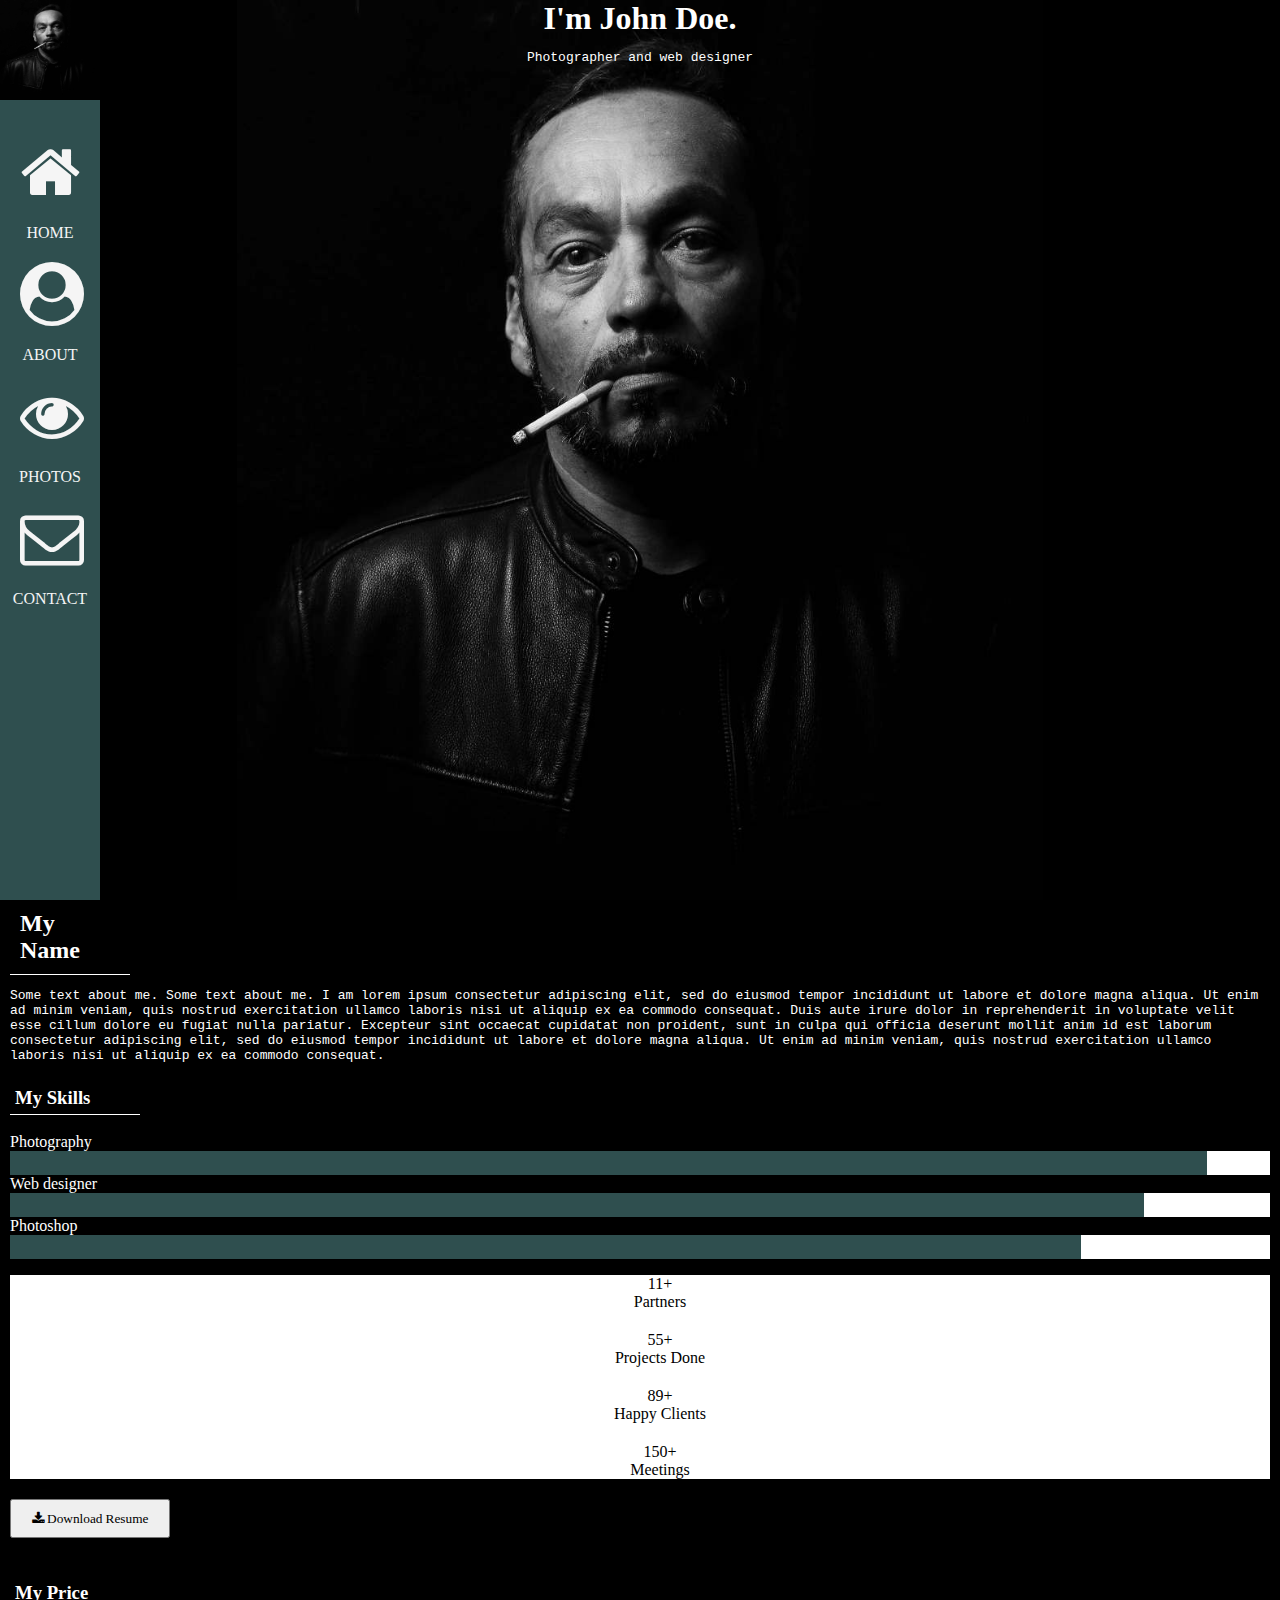
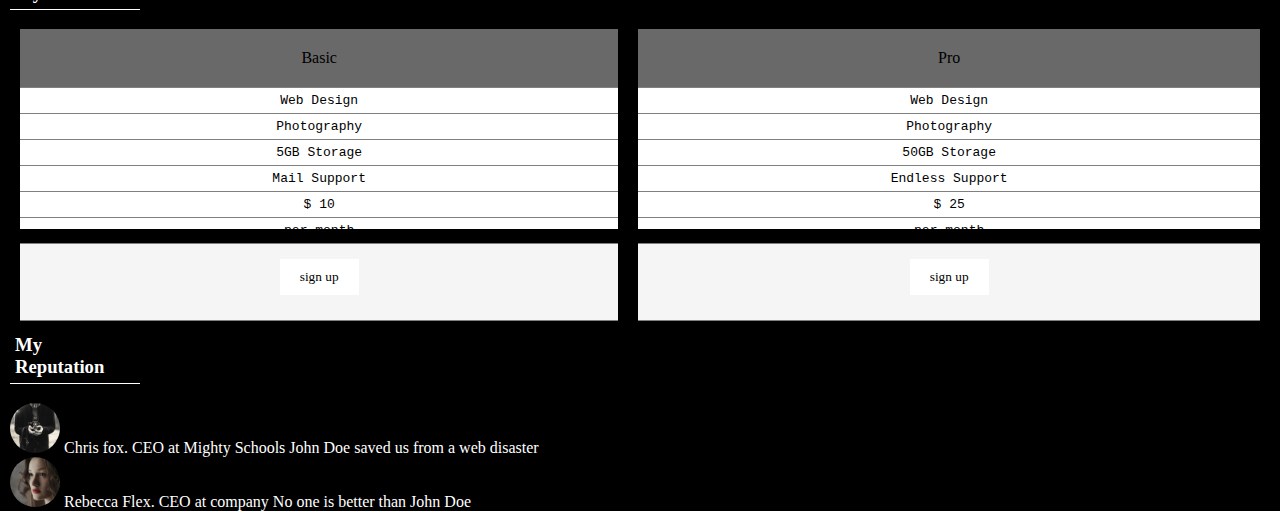
==== about.html @ cb49db46 "initial commit" ====
<!DOCTYPE html>
<html lang="en">

<head>
    <meta charset="UTF-8">
    <meta http-equiv="X-UA-Compatible" content="IE=edge">
    <meta name="viewport" content="width=device-width, initial-scale=1.0">
    <title>photos</title>
    <link rel="stylesheet" href="css/main.css">
    <link rel="stylesheet" href="https://cdnjs.cloudflare.com/ajax/libs/font-awesome/4.7.0/css/font-awesome.css">
</head>

<body>
    <div class="container">
        <div class="nav-link">
            <img src="images/man_smoke.jpg" alt="man-smoking">
            <nav>
                <ul>
                    <li>
                        <a href="home.html">
                            <i class="fa fa-home fa-4x"></i>
                            HOME
                        </a>
                    </li>
                    <li>
                        <a href="about.html">
                            <i class="fa fa-user-circle fa-4x"></i>
                            ABOUT
                        </a>
                    </li>
                    <li>
                        <a href="photos.html">
                            <i class="fa fa-eye fa-4x"></i>
                            PHOTOS
                        </a>
                    </li>
                    <li>
                        <a href="contact.html">
                            <i class="fa fa-envelope-o fa-4x"></i>
                            CONTACT
                        </a>
                    </li>
                </ul>
            </nav>
            </div>
        <div class="nav-ctn">
            <nav class="nav">
                <ul>
                    <li>
                        <a href="home.html">HOME</a>
                    </li>
                    <li>
                        <a href="about.html">ABOUT</a>
                    </li>
                    <li>
                        <a href="photos.html">PHOTOS</a>
                    </li>
                    <li>
                        <a href="contact.html">CONTACT</a>
                    </li>
                </ul>
            </nav>
        </div>
        <h1 class="big-screen-text">
            I'm John Doe.
        </h1>
        <h1 class="small-screen-text">
            John Doe.
        </h1>
        <p>
            Photographer and web designer
        </p>
    </div>
    <main>
        <h2>
            My Name
        </h2>
        <p>
            Some text about me. Some text about me. I am lorem ipsum consectetur adipiscing elit, sed do eiusmod tempor
            incididunt ut labore et dolore magna aliqua. Ut enim ad minim veniam, quis nostrud exercitation ullamco
            laboris nisi ut aliquip ex ea commodo consequat. Duis aute irure dolor in reprehenderit in voluptate velit
            esse cillum dolore eu fugiat nulla pariatur. Excepteur sint occaecat cupidatat non proident, sunt in culpa
            qui officia deserunt mollit anim id est laborum consectetur adipiscing elit, sed do eiusmod tempor
            incididunt ut labore et dolore magna aliqua. Ut enim ad minim veniam, quis nostrud exercitation ullamco
            laboris nisi ut aliquip ex ea commodo consequat.
        </p>
        <h3>
            My Skills
        </h3>
        <div>
            Photography
            <div class="photography-bar">
                <div class="photography-gage"></div>
            </div>
        </div>
        <div>
            Web designer
            <div class="web-design-bar">
                <div class="web-design-gage"></div>
            </div>
        </div>
        <div>
            Photoshop
            <div class="photoshop-bar">
                <div class="photoshop-gage"></div>
            </div>
        </div>
        <div class="scoreboard">
            <ul>
                <li></li>11+ <li class="bottom-text">Partners</li>
                <li>55+
                <li class="bottom-text">Projects Done</li>
                <li>89+
                <li class="bottom-text">Happy Clients</li>
                <li>150+
                <li class="bottom-text">Meetings</li>
            </ul>
        </div>
        <button>
            <i class="fa fa-download"><a href="#"> Download Resume</a></i>
        </button>
        <div>
            <h3>
                My Price
            </h3>
         <div class="price-ctn">
            <div class="my-price">
                <ul>
                    <li class="upper-list"> Basic</li>
                    <li> Web Design</li>
                    <li> Photography</li>
                    <li> 5GB Storage</li>
                    <li> Mail Support</li>
                    <li> $ 10
                    <li> per month</li>
                    <li class="lower-list"><button>
                            <a href="#"> sign up</a>
                        </button></li>
                </ul>
            </div>
            <div class="my-price">
                <ul>
                    <li class="upper-list"> Pro</li>
                    <li> Web Design</li>
                    <li> Photography</li>
                    <li> 50GB Storage</li>
                    <li> Endless Support</li>
                    <li> $ 25
                    <li> per month</li>
                    <li class="lower-list"><button>
                            <a href="#"> sign up</a>
                        </button></li>
                </ul>
            </div>
         </div>
        </div>
        
        <div>
            <h3>
                My Reputation
            </h3>
            <div class="feedbacks">
                <img src="images/bandmember.jpg" alt="avatar"> Chris fox. CEO at Mighty Schools
                John Doe saved us from a web disaster
            </div>
            <div class="feedbacks">
                <img src="images/avatar_g2.jpg" alt="avatar">
                Rebecca Flex. CEO at company 
                No one is better than John Doe
            </div>
        </div>
    </main>

</body>

</html>
---- css/main.css ----
body {
    margin: 0px;
    padding: 0px;
}
.nav-link {
    background-color: darkslategray;
    width: 100px;
    height: 100%;
    position: absolute;
    top: 0;
}
.nav-link li:hover {
    background-color: black;
}
.nav-link ul {
    list-style-type: none;
    padding-left: 0px;
}
.nav-link img {
    height: 100px;
    width: 100px;
}
.nav-link a {
    text-decoration: none;
    color: whitesmoke;
}
.nav-link i {
    display: block;
    padding: 20px;
}
.nav-ctn {
    position: fixed;
    top: 0;
    left: 10%;
}
main {
    background-color: black;
    color: white;
    padding: 0px 10px;
}
main h2 {
    margin: 0px;
    font-family: Lucida Sans;
}
main p {
    font-family: monospace;
}
main h3 {
    font-family: Verdana;
}
.container {
    background-image: url(../images/man_smoke.jpg);
    background-color: black;
    background-position: center;
    background-size: contain;
    background-repeat: no-repeat;
    height: 100vh;
}
.container {
    color: white;
    text-align: center;
}
.container h1 {
    font-family: Verdana;
    margin: 0px;
}
.container p {
    font-family: monospace;
}
.nav ul {
    display: flex;
    justify-content: center;
    margin: 0px;
    list-style-type: none;
}
.nav a {
    font-family: monospace;
    text-decoration: none;
    margin-right: 20px;
    color: white;
}
.nav a:hover {
    background-color: white;
    color: black;
    transition: 0,4s;
}

.photography-bar {
    background-color: white;
}
.photography-gage {
    height: 24px;
    width: 95%;
    background-color:darkslategrey;
}
.web-design-bar {
    background-color: white;
}
.web-design-gage {
    height: 24px;
    width: 90%;
    background-color: darkslategrey;
}
.photoshop-bar {
    background-color: white;
}
.photoshop-gage {
    height: 24px;
    width: 85%;
    background-color:darkslategrey;
}
.scoreboard {
    background-color: white;
    color: black;
    text-align: center;
}
.scoreboard ul {
    list-style-type: none;
}
.bottom-text {
    margin-bottom: 20px;
}
button {
    padding: 10px 20px;
    margin-bottom: 20px;
}
button a {
    text-decoration: none;
    color: black;
}
.price-ctn {
    margin-bottom: 50px;
}
.my-price {
    background-color: white;
    color: black;
    text-align: center;
}
.my-price ul {
    list-style-type: none;
    padding: 0px;
}
.my-price li {
    font-family: monospace;
    border-bottom: 1px solid grey;
    padding: 5px 0px;
}
.upper-list {
    font-family: Times !important;
    background-color: dimgrey;
    padding: 20px 0px !important; 
}
.lower-list {
    background-color: whitesmoke;
    padding: 0px;
}
.lower-list button {
    font-family: Times !important;
    background-color: white;
    border: none;
    margin-top: 10px;
}
.feedbacks img {
    height: 50px;
    border-radius: 50%;
}
.span-ctn i {
    margin-right: 10px;
    margin: 10px;
}
.form-ctn h4 {
    margin-bottom: 10px;
}
form input {
    display: block;
    margin-bottom: 10px;
    width: 100%;
    height: 30px;
}
form button {
    height: 30px;
    padding: 0px;
    border: none;
    margin-bottom: 50px;
}
@media screen and ( max-width: 759px){
    .nav-link {
        display: none;
    }
    .big-screen-text {
        display: none;
    }
    .main-img-ctn img {
        width: 100%;
        height: auto;
    }
    .main-img-ctn {
        margin: 10px 0px;
    }
    h2 { 
        border-bottom: 1px solid white;
        padding: 5px;
        width: 120px;
    }
    h3 { 
        border-bottom: 1px solid white;
        padding: 5px;
        width: 120px;
    }
    
}
@media screen and (min-width: 760px) and (max-width: 1024px){
    .nav-ctn {
        display: none;
    }
    .small-screen-text {
        display: none;
    }
    .img-container {
        display: grid;
        grid-template-columns: auto auto;
        grid-auto-rows: 250px;
        width: 100%;
    }
    .main-img-ctn {
        width: 98%;
        height: auto;
        overflow: hidden;
        margin: 5px;
    }
    .main-img-ctn img {
        width: 100%;
        height: auto;
    }
    h2 { 
        border-bottom: 1px solid white;
        padding: 5px;
        width: 100px;
    }
    h3 { 
        border-bottom: 1px solid white;
        padding: 5px;
        width: 120px;
    }
}
@media screen and (min-width: 1025px) and (max-width: 2560px){
    .nav-ctn{
        display: none;
    }
    .small-screen-text {
        display: none;
    }
    .price-ctn {
        display: grid;
        grid-template-columns: auto auto;
        grid-auto-rows: 200px;
        width: 100%;
        margin-bottom: 100px;
    }
    .price-ctn h3 {
        margin: 0px;
    }
    .my-price {
        margin: 0px 10px;
    }
    .my-price ul {
        margin: 0px;
    }
    .main-img-ctn {
        width: 100%;
        height: auto;
        margin-top: 20px;
    }
    .main-img-ctn img {
        width: 100%;
        height: auto;
    }
    h2 { 
        border-bottom: 1px solid white;
        padding: 10px;
        width: 100px;
    }
    h3 { 
        border-bottom: 1px solid white;
        padding: 5px;
        width: 120px;
    }
    
}
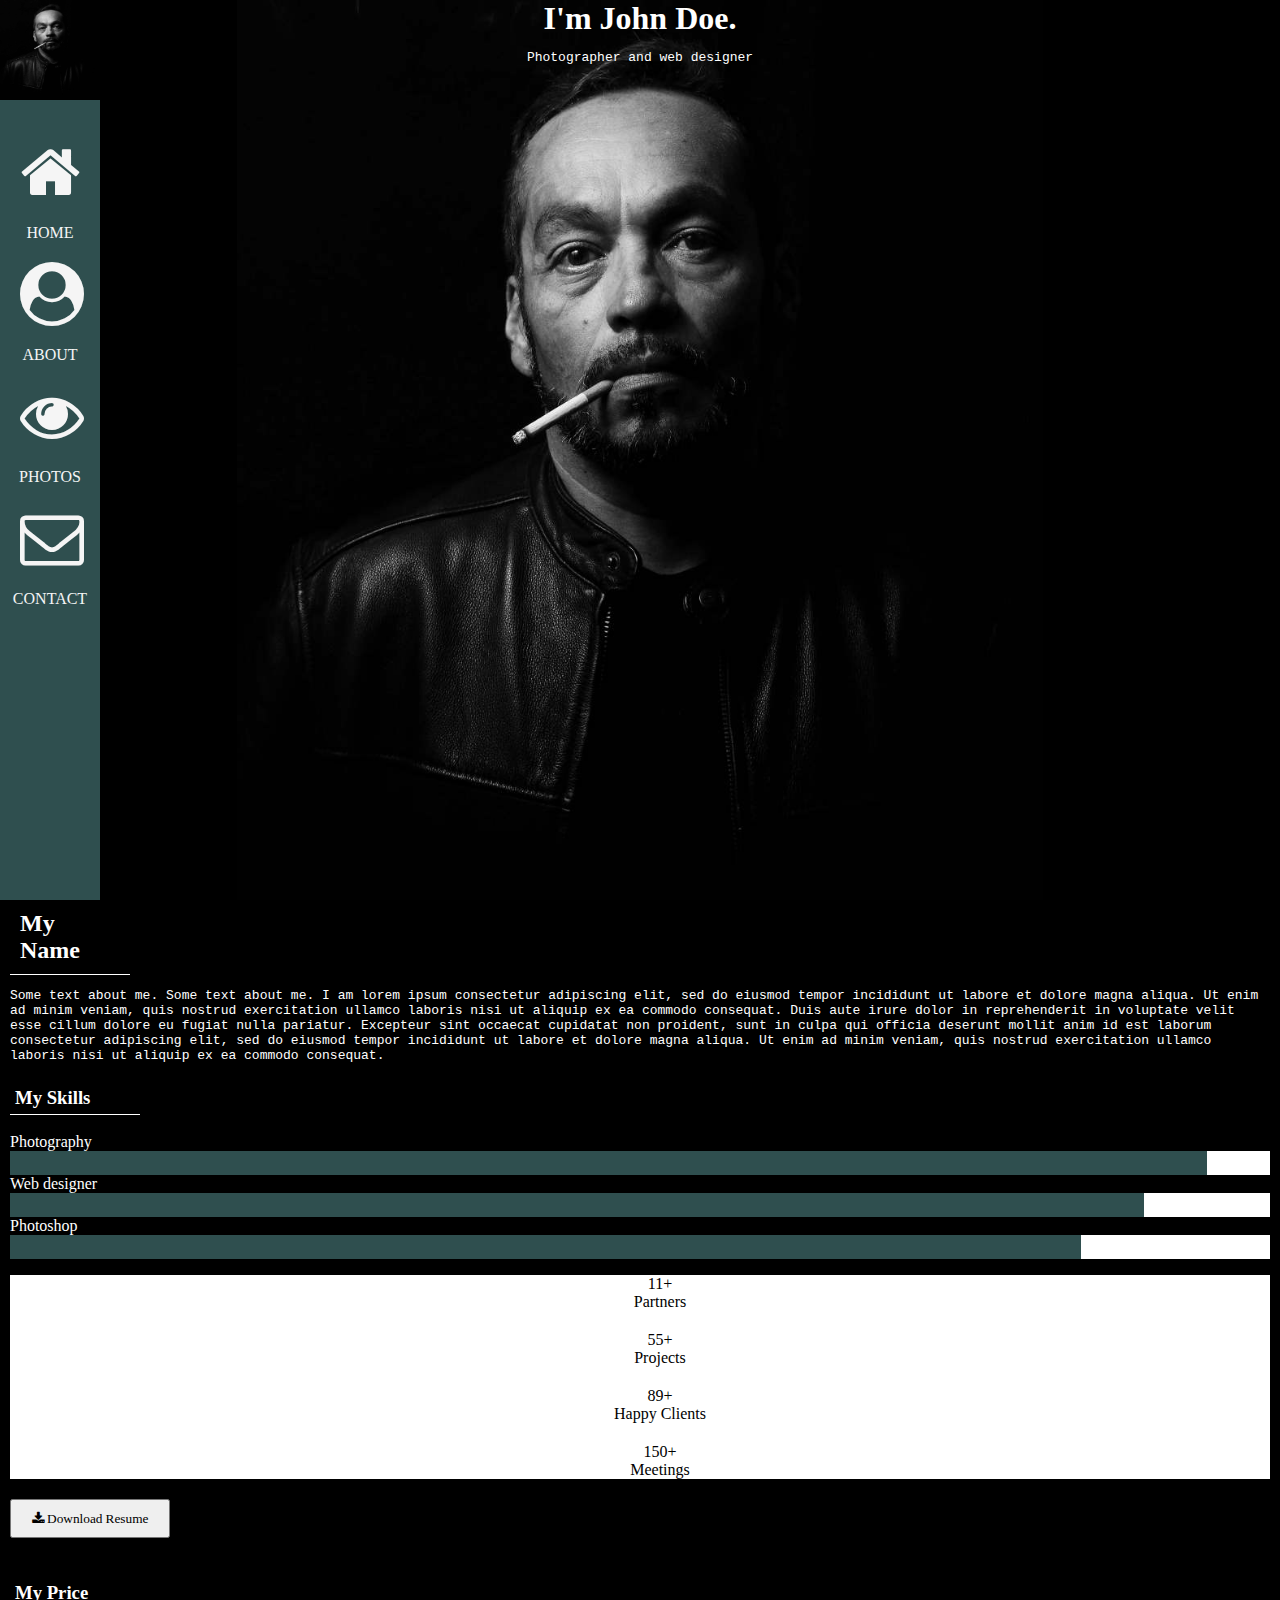
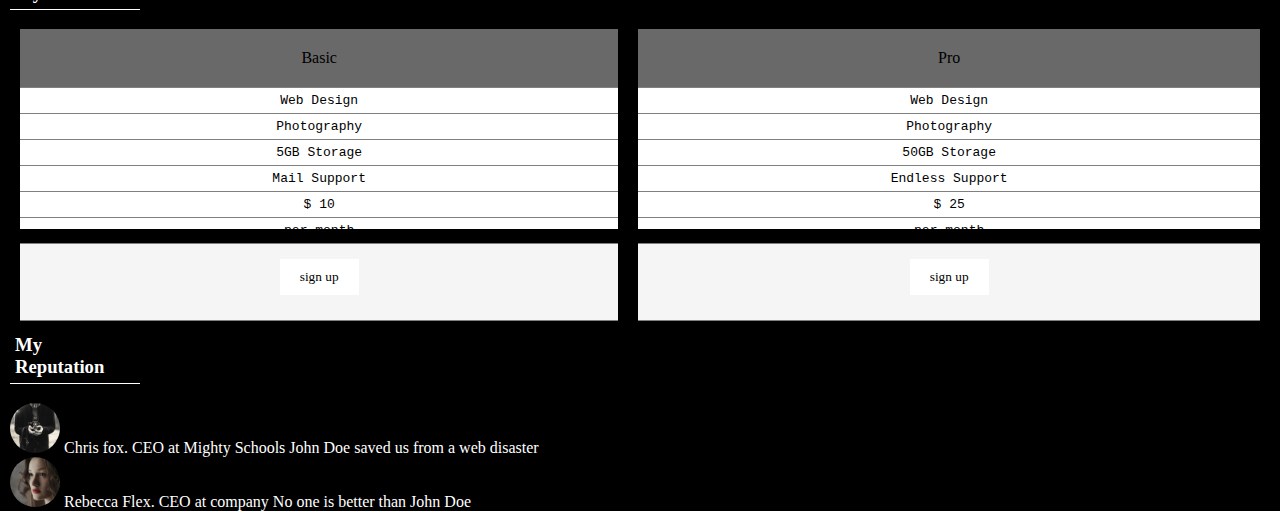
==== commit 77a003c5: "remove done" ====
--- a/about.html
+++ b/about.html
@@ -109,7 +109,7 @@
             <ul>
                 <li></li>11+ <li class="bottom-text">Partners</li>
                 <li>55+
-                <li class="bottom-text">Projects Done</li>
+                <li class="bottom-text">Projects</li>
                 <li>89+
                 <li class="bottom-text">Happy Clients</li>
                 <li>150+
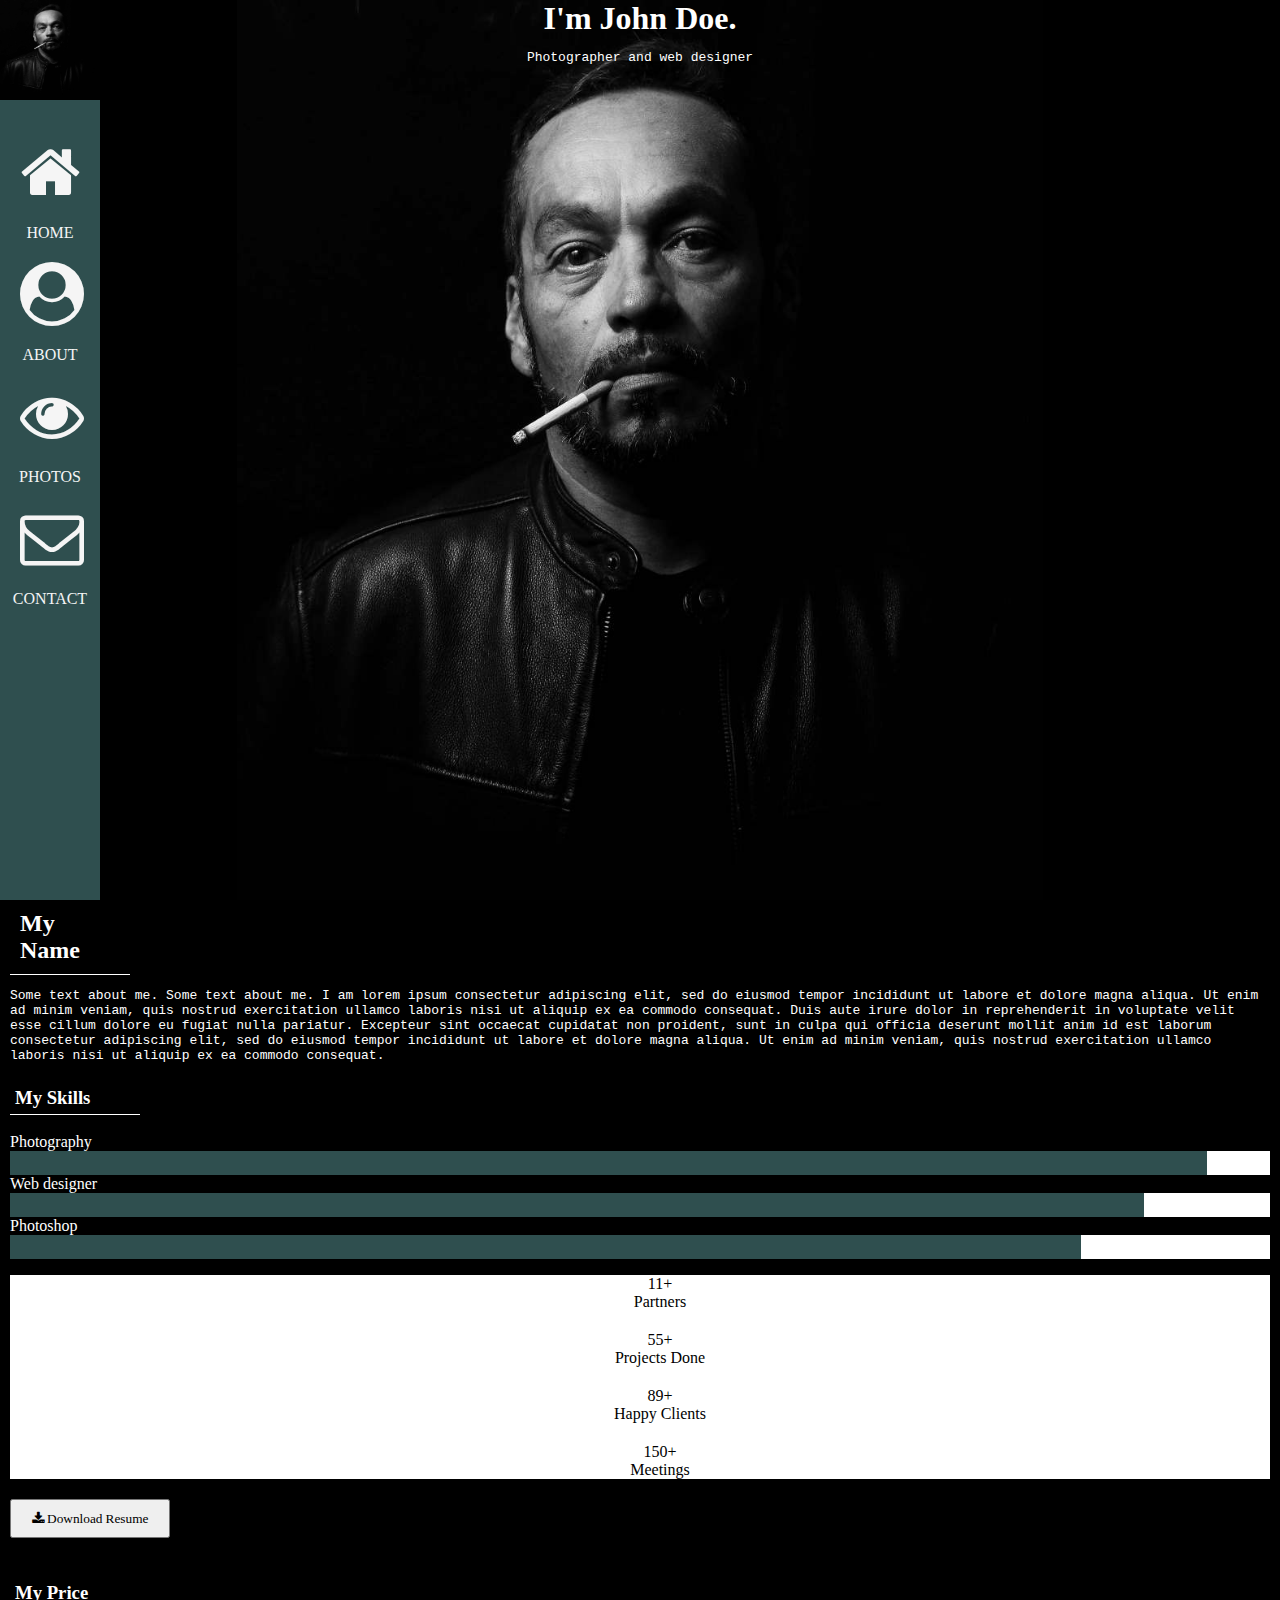
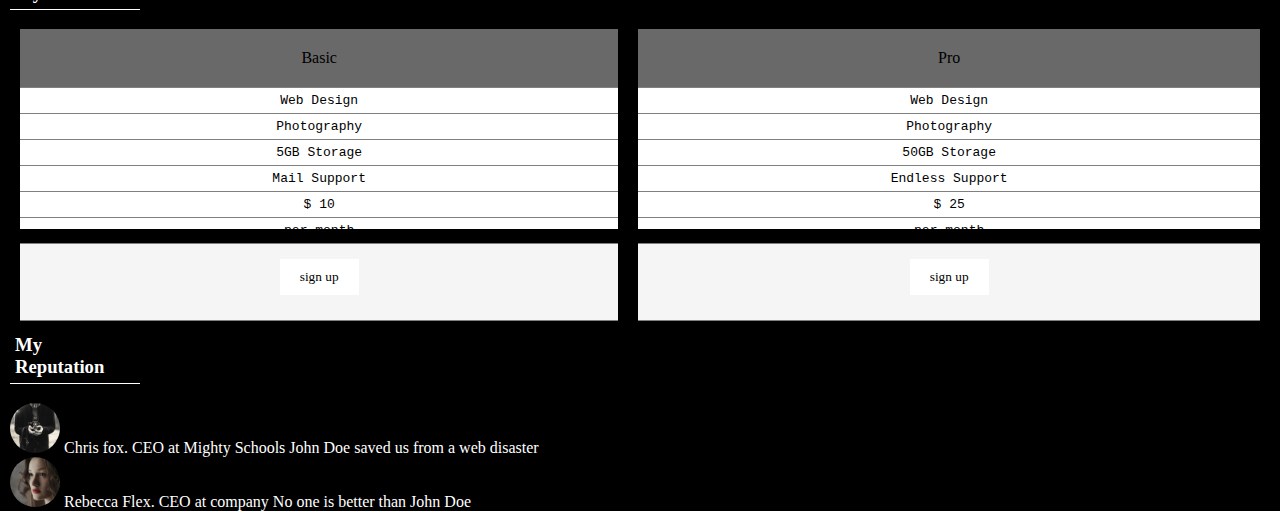
==== commit 99a6132a: "add done" ====
--- a/about.html
+++ b/about.html
@@ -109,7 +109,7 @@
             <ul>
                 <li></li>11+ <li class="bottom-text">Partners</li>
                 <li>55+
-                <li class="bottom-text">Projects</li>
+                <li class="bottom-text">Projects Done</li>
                 <li>89+
                 <li class="bottom-text">Happy Clients</li>
                 <li>150+
